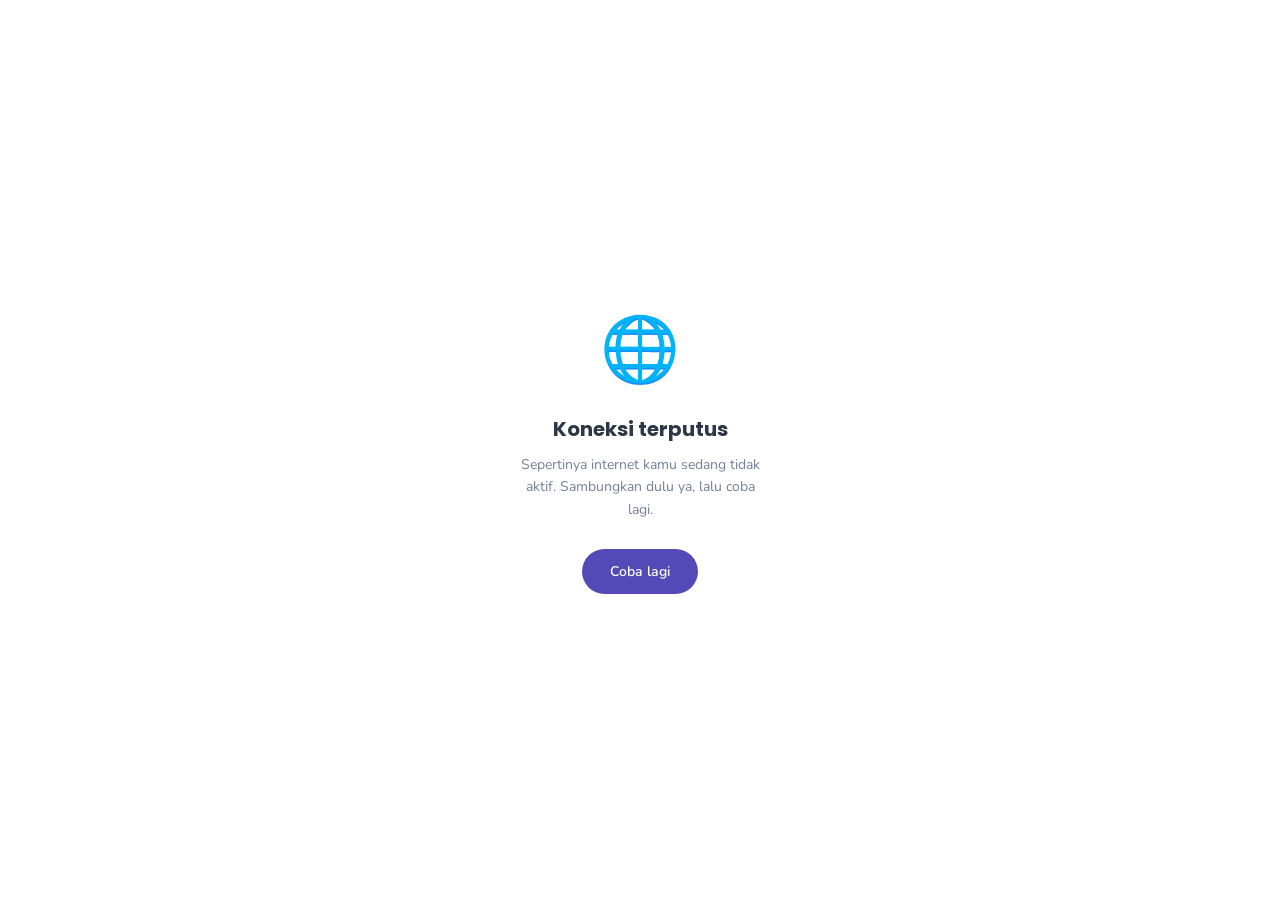
==== offline.html @ 8737a41a "GuruIndo struktur rapi + Absensi" ====
<!DOCTYPE html>
<html lang="id">
<head>
  <meta charset="UTF-8">
  <meta name="viewport" content="width=device-width, initial-scale=1.0">
  <meta name="theme-color" content="#534AB7">
  <title>GuruIndo — Offline</title>
  <link rel="stylesheet" href="css/main.css">
  <link href="https://fonts.googleapis.com/css2?family=Poppins:wght@500;600&family=Nunito:wght@400;500;600&display=swap" rel="stylesheet">
  <style>
    body {
      background: white;
      display: flex;
      align-items: center;
      justify-content: center;
      min-height: 100dvh;
    }
    .konten {
      text-align: center;
      padding: 40px 32px;
      max-width: 320px;
    }
    .ikon { font-size: 64px; margin-bottom: 20px; }
    h1 { font-size: 20px; color: var(--teks-utama); margin-bottom: 10px; }
    p { font-size: 14px; color: var(--teks-muted); line-height: 1.6; margin-bottom: 28px; }
    button {
      padding: 13px 28px;
      background: var(--ungu);
      color: white;
      border-radius: 999px;
      font-size: 14px;
      font-family: 'Nunito', sans-serif;
      font-weight: 600;
      border: none;
      cursor: pointer;
    }
  </style>
</head>
<body>
  <div class="konten">
    <div class="ikon">🌐</div>
    <h1>Koneksi terputus</h1>
    <p>Sepertinya internet kamu sedang tidak aktif. Sambungkan dulu ya, lalu coba lagi.</p>
    <button onclick="location.reload()">Coba lagi</button>
  </div>
</body>
</html>
---- css/main.css ----
/* =============================================
   GURUINDO — CSS UTAMA
   Warna: Ungu #534AB7, Teal #1D9E75
   Font: Poppins (judul) + Nunito (teks)
   ============================================= */

:root {
  --ungu:        #534AB7;
  --ungu-muda:   #EEEDFE;
  --ungu-gelap:  #3C3489;
  --teal:        #1D9E75;
  --teal-muda:   #E1F5EE;
  --teal-gelap:  #0F6E56;

  --teks-utama:  #2D3748;
  --teks-muted:  #718096;
  --teks-ringan: #A0AEC0;

  --bg-putih:    #FFFFFF;
  --bg-abu:      #F7F8FA;
  --garis:       #E2E8F0;

  --shadow-halus:  0 1px 3px rgba(0,0,0,0.08);
  --shadow-sedang: 0 4px 12px rgba(0,0,0,0.12);

  --radius-kecil:  8px;
  --radius-sedang: 12px;
  --radius-besar:  20px;
  --radius-bulat:  999px;
}

/* Reset */
*, *::before, *::after { box-sizing: border-box; margin: 0; padding: 0; }
html { -webkit-text-size-adjust: 100%; }
body {
  font-family: 'Nunito', sans-serif;
  font-size: 15px;
  color: var(--teks-utama);
  background: var(--bg-abu);
  min-height: 100vh;
  min-height: 100dvh;
  -webkit-font-smoothing: antialiased;
}
h1, h2, h3, h4 { font-family: 'Poppins', sans-serif; }
a { text-decoration: none; color: inherit; }
button { cursor: pointer; border: none; background: none; font-family: inherit; }
input, textarea, select { font-family: inherit; }

/* Animasi */
@keyframes gi-spin {
  to { transform: rotate(360deg); }
}
@keyframes gi-bounce {
  0%, 80%, 100% { transform: scale(0.6); opacity: 0.3; }
  40%           { transform: scale(1);   opacity: 1; }
}
@keyframes gi-fadein {
  from { opacity: 0; transform: translateY(6px); }
  to   { opacity: 1; transform: translateY(0); }
}

/* =============================================
   SPLASH SCREEN
   ============================================= */
.splash-page {
  background: linear-gradient(145deg, #534AB7 0%, #3C3489 100%);
  display: flex;
  align-items: center;
  justify-content: center;
  overflow: hidden;
}
.splash-wrap {
  display: flex;
  flex-direction: column;
  align-items: center;
  gap: 12px;
  padding: 40px 24px;
  animation: gi-fadein 0.5s ease;
}
.splash-brand {
  font-size: 28px;
  font-weight: 600;
  color: white;
  letter-spacing: -0.3px;
}
.splash-tagline {
  font-size: 14px;
  color: rgba(255,255,255,0.7);
  font-weight: 500;
}
.splash-dots {
  display: flex;
  gap: 6px;
  margin-top: 36px;
}
.splash-dots span {
  width: 8px;
  height: 8px;
  border-radius: 50%;
  background: rgba(255,255,255,0.55);
  animation: gi-bounce 1.4s ease-in-out infinite;
}
.splash-dots span:nth-child(2) { animation-delay: 0.2s; }
.splash-dots span:nth-child(3) { animation-delay: 0.4s; }
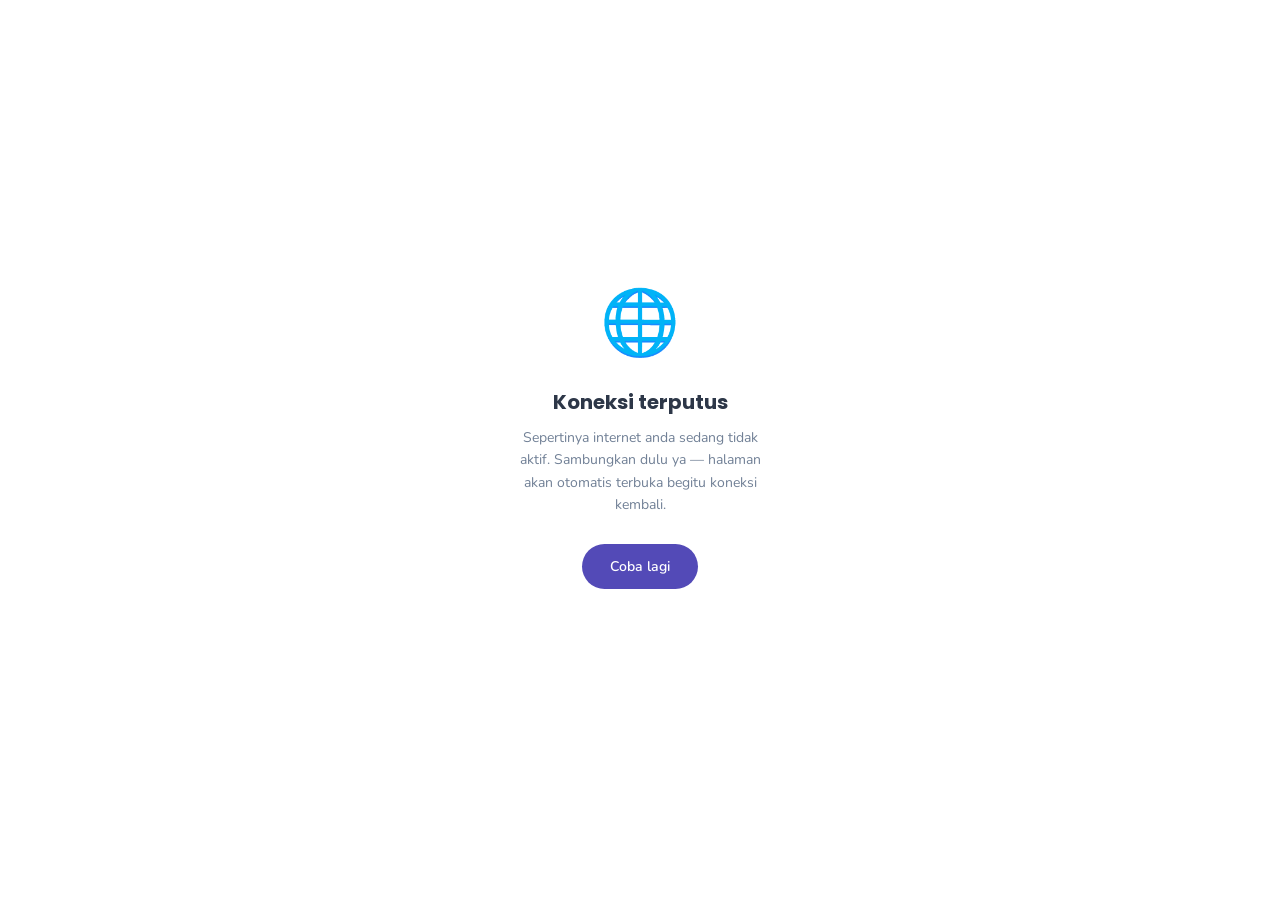
==== commit 53368396: "Update offline.html" ====
--- a/offline.html
+++ b/offline.html
@@ -40,8 +40,30 @@
   <div class="konten">
     <div class="ikon">🌐</div>
     <h1>Koneksi terputus</h1>
-    <p>Sepertinya internet kamu sedang tidak aktif. Sambungkan dulu ya, lalu coba lagi.</p>
-    <button onclick="location.reload()">Coba lagi</button>
+    <p>Sepertinya internet anda sedang tidak aktif. Sambungkan dulu ya — halaman akan otomatis terbuka begitu koneksi kembali.</p>
+    <button id="btn-coba">Coba lagi</button>
+    <p id="status-offline" style="margin-top:14px;margin-bottom:0;font-size:13px;color:var(--teks-ringan);min-height:18px"></p>
   </div>
+  <script>
+    var btn = document.getElementById('btn-coba')
+    var stat = document.getElementById('status-offline')
+
+    function cobaLagi() {
+      if (navigator.onLine === false) {
+        stat.textContent = 'Masih offline — menunggu koneksi kembali...'
+        return
+      }
+      stat.textContent = 'Menyambungkan...'
+      location.reload()
+    }
+
+    btn.addEventListener('click', cobaLagi)
+
+    // Auto-pulih: begitu browser mendeteksi online lagi, muat ulang sendiri.
+    window.addEventListener('online', function () {
+      stat.textContent = 'Koneksi kembali — memuat ulang...'
+      location.reload()
+    })
+  </script>
 </body>
 </html>
